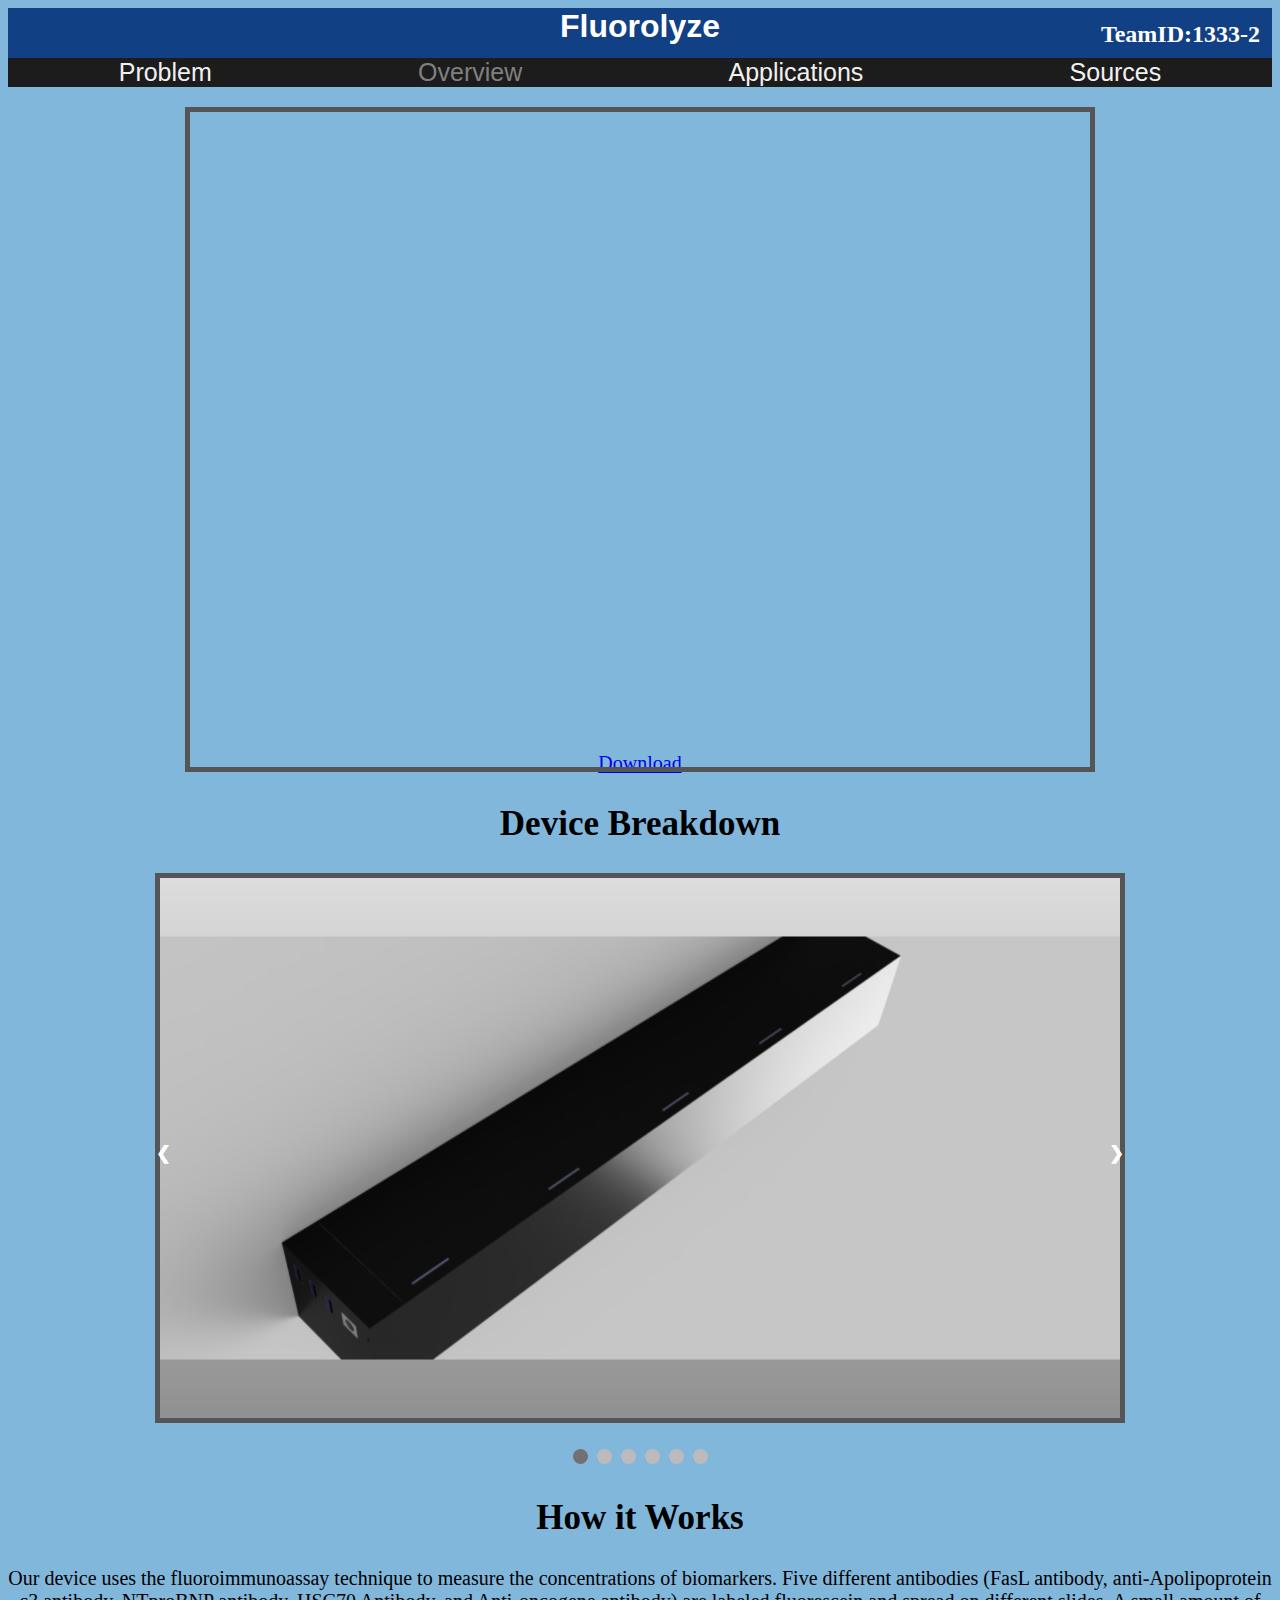
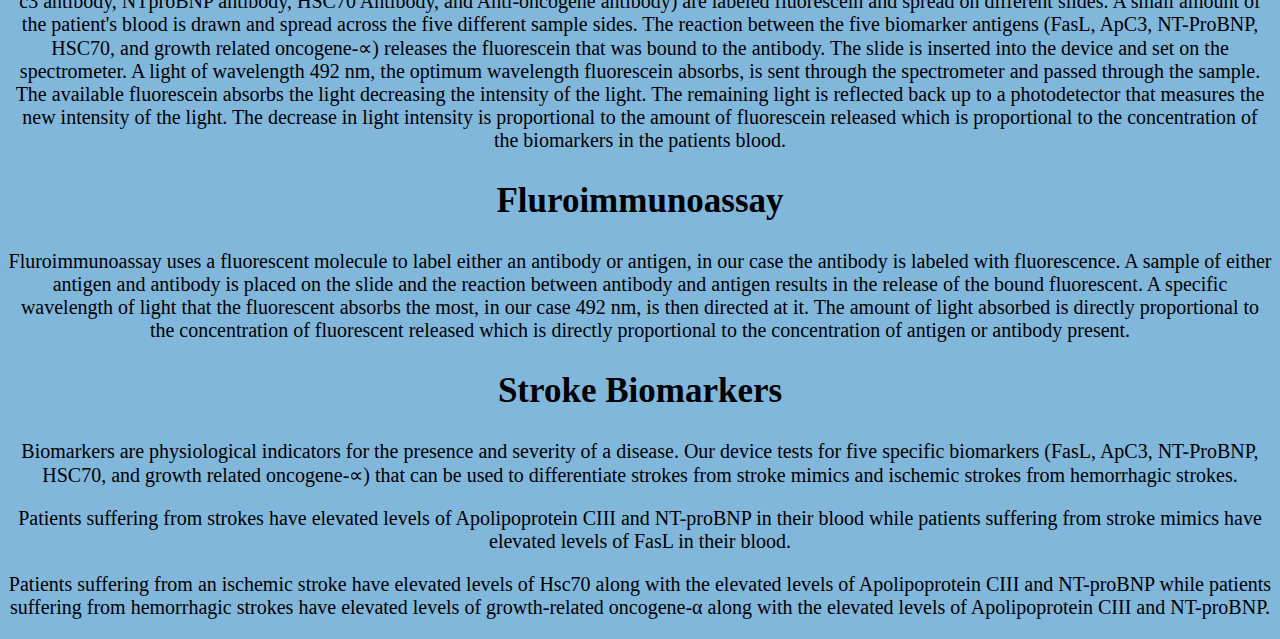
==== index.html @ a140f31c "Update index.html" ====
<html>
<head>
<title>Biotech</title>
<link rel="stylesheet" href="biotech.css">
</head>


<body>
<div id="main"><h1>Fluorolyze</h1></div><h2 id="teamid">TeamID:1333-2</h2>
<div id="nav"><a class ="category" href="problem.html">Problem</a> <a id="current" class ="category" href="index.html">Overview</a> <a class ="category" href="applications.html">Applications</a> <a class="category" href="sources.html">Sources</a></div>
<div class="content">
    <iframe scrolling='no' frameborder='0' allowfullscreen='true' src='https://www.3dcontentcentral.com/external-site-embed.aspx?format=3D&catalogid=171&modelid=1529739&width=250&height=250&edraw=true' name='PreviewFrame3D' id='PreviewFrame3D' width='900' height='655'></iframe><br/><a href='https://www.3dcontentcentral.com/download-model.aspx?catalogid=171&id=1529739'>Download</a>
    <h2 id="subheader">Device Breakdown</h2>
    

    <div class="slideshow-container">

        <!-- Full-width images with number and caption text -->
        <div class="mySlides fade">
          <div class="numbertext"></div>
          <img id="image" src="slide1.png">
          <div class="text"></div>
        </div>
      
        <div class="mySlides fade">
          <div class="numbertext"></div>
          <img id="image" src="slide2.png">
          <div class="text"></div>
        </div>
      
        <div class="mySlides fade">
          <div class="numbertext"></div>
          <img id="image" src="slide3.png">
          <div class="text"></div>
        </div>

        <div class="mySlides fade">
            <div class="numbertext"></div>
            <img id="image" src="slide4.png">
            <div class="text"></div>
          </div>

          <div class="mySlides fade">
            <div class="numbertext"></div>
            <img id="image" src="slide5.png">
            <div class="text"></div>
          </div>

          <div class="mySlides fade">
            <div class="numbertext"></div>
            <img id="image" src="slide6.png">
            <div class="text"></div>
          </div>
      
        <!-- Next and previous buttons -->
        <a class="prev" onclick="plusSlides(-1)">&#10094;</a>
        <a class="next" onclick="plusSlides(1)">&#10095;</a>
      </div>
      <br>
      
      <!-- The dots/circles -->
      <div style="text-align:center">
        <span class="dot" onclick="currentSlide(1)"></span>
        <span class="dot" onclick="currentSlide(2)"></span>
        <span class="dot" onclick="currentSlide(3)"></span>
        <span class="dot" onclick="currentSlide(4)"></span>
        <span class="dot" onclick="currentSlide(5)"></span>
        <span class="dot" onclick="currentSlide(6)"></span>
      </div>

</div>
<h2 id="subheader">How it Works</h2>
<p class="content">Our device uses the fluoroimmunoassay technique to measure the concentrations of biomarkers. Five different antibodies (FasL antibody, anti-Apolipoprotein c3 antibody, NTproBNP antibody, HSC70 Antibody, and Anti-oncogene antibody) are labeled fluorescein and spread on different slides. A small amount of the patient's blood is drawn and spread across the five different sample sides. The reaction between the five biomarker antigens (FasL, ApC3, NT-ProBNP, HSC70, and growth related oncogene-∝) releases the fluorescein that was bound to the antibody. The slide is inserted into the device and set on the spectrometer. A light of wavelength 492 nm, the optimum wavelength fluorescein absorbs, is sent through the spectrometer and passed through the sample. The available fluorescein absorbs the light decreasing the intensity of the light. The remaining light is reflected back up to a photodetector that measures the new intensity of the light. The decrease in light intensity is proportional to the amount of fluorescein released which is proportional to the concentration of the biomarkers in the patients blood.</p>
<h2 id="subheader">Fluroimmunoassay</h2>
<p class="content">Fluroimmunoassay uses a fluorescent molecule to label either an antibody or antigen, in our case the antibody is labeled with fluorescence. A sample of either antigen and antibody is placed on the slide and the reaction between antibody and antigen results in the release of the bound fluorescent. A specific wavelength of light that the fluorescent absorbs the most, in our case 492 nm, is then directed at it. The amount of light absorbed is directly proportional to the concentration of fluorescent released which is directly proportional to the concentration of antigen or antibody present.
</p>
<h2 id="subheader">Stroke Biomarkers</h2>
<p class="content">Biomarkers are physiological indicators for the presence and severity of a disease. Our device tests for five specific biomarkers (FasL, ApC3, NT-ProBNP, HSC70, and growth related oncogene-∝) that can be used to differentiate strokes from stroke mimics and ischemic strokes from hemorrhagic strokes. </p>
<p class="content">Patients suffering from strokes have elevated levels of Apolipoprotein CIII and NT-proBNP in their blood while patients suffering from stroke mimics have elevated levels of FasL in their blood.</p>
<p class="content">Patients suffering from an ischemic stroke have elevated levels of Hsc70 along with the elevated levels of Apolipoprotein CIII and NT-proBNP while patients suffering from hemorrhagic strokes have elevated levels of growth-related oncogene-α along with the elevated levels of Apolipoprotein CIII and NT-proBNP.</p>
<script src="biotech.js"></script>
</body>

</html>
---- biotech.css ----
#main{
    text-align: center;
    background-color: rgb(17, 64, 132);
    color: white;
    position: relative;
    height: 50px;
    font-family: 'Segoe UI', Tahoma, Geneva, Verdana, sans-serif;
}

#nav{
    background-color:  rgb(28, 28, 28);
    font-size: 25px;
    word-spacing: 200px;
    text-align: center;
}

body{
    background-color: #82B7DC;
    
}

.category{
    color: rgb(241, 241, 241);
    font-family: 'Lucida Sans', 'Lucida Sans Regular', 'Lucida Grande', 'Lucida Sans Unicode', Geneva, Verdana, sans-serif;
}

.category:link{
    text-decoration: none;
}

.category:hover{
    color: rgb(128, 128, 128);
}

.category:active{
    color: rgb(128, 128, 128);
}

#current{
    color: rgb(128, 128, 128);
}

.content{
    text-align: center;
    font-size: 20px;
}

#subheader{
    font-size: 35px;
    text-align: center;
}

iframe{
    position: relative;
    top: 20px;
    border: 5px solid #555;
}

#image{
  border: 5px solid #555;
}

#infographic{
  position: relative;
  top: 20px;
}

.hang {
  text-indent: -5em;
  margin-left: 6em;
  font-size: 25px;
  }

#teamid{
  position: absolute;
  color: white;
  height: 50px;
  top: 1px;
  right: 20px;
}


{box-sizing:border-box}

/* Slideshow container */
.slideshow-container {
  max-width: 1000px;
  position: relative;
  margin: auto;
}

/* Hide the images by default */
.mySlides {
  display: none;
}

/* Next & previous buttons */
.prev, .next {
  cursor: pointer;
  position: absolute;
  top: 50%;
  width: auto;
  margin-top: -22px;
  padding: 16px;
  color: white;
  font-weight: bold;
  font-size: 18px;
  transition: 0.6s ease;
  border-radius: 0 3px 3px 0;
  user-select: none;
}

/* Position the "next button" to the right */
.next {
  right: 0;
  border-radius: 3px 0 0 3px;
}

.prev{
left: 0;
border-radius: 3px 0 0 3px;
}

/* On hover, add a black background color with a little bit see-through */
.prev:hover, .next:hover {
  background-color: rgba(0,0,0,0.8);
}

/* Caption text */
.text {
  color: #f2f2f2;
  font-size: 15px;
  padding: 8px 12px;
  position: absolute;
  bottom: 8px;
  width: 100%;
  text-align: center;
}

/* Number text (1/3 etc) */
.numbertext {
  color: #f2f2f2;
  font-size: 12px;
  padding: 8px 12px;
  position: absolute;
  top: 0;
}

/* The dots/bullets/indicators */
.dot {
  cursor: pointer;
  height: 15px;
  width: 15px;
  margin: 0 2px;
  background-color: #bbb;
  border-radius: 50%;
  display: inline-block;
  transition: background-color 0.6s ease;
}

.active, .dot:hover {
  background-color: #717171;
}

/* Fading animation */
.fade {
  -webkit-animation-name: fade;
  -webkit-animation-duration: 1.5s;
  animation-name: fade;
  animation-duration: 1.5s;
}

@-webkit-keyframes fade {
  from {opacity: .4}
  to {opacity: 1}
}

@keyframes fade {
  from {opacity: .4}
  to {opacity: 1}
}
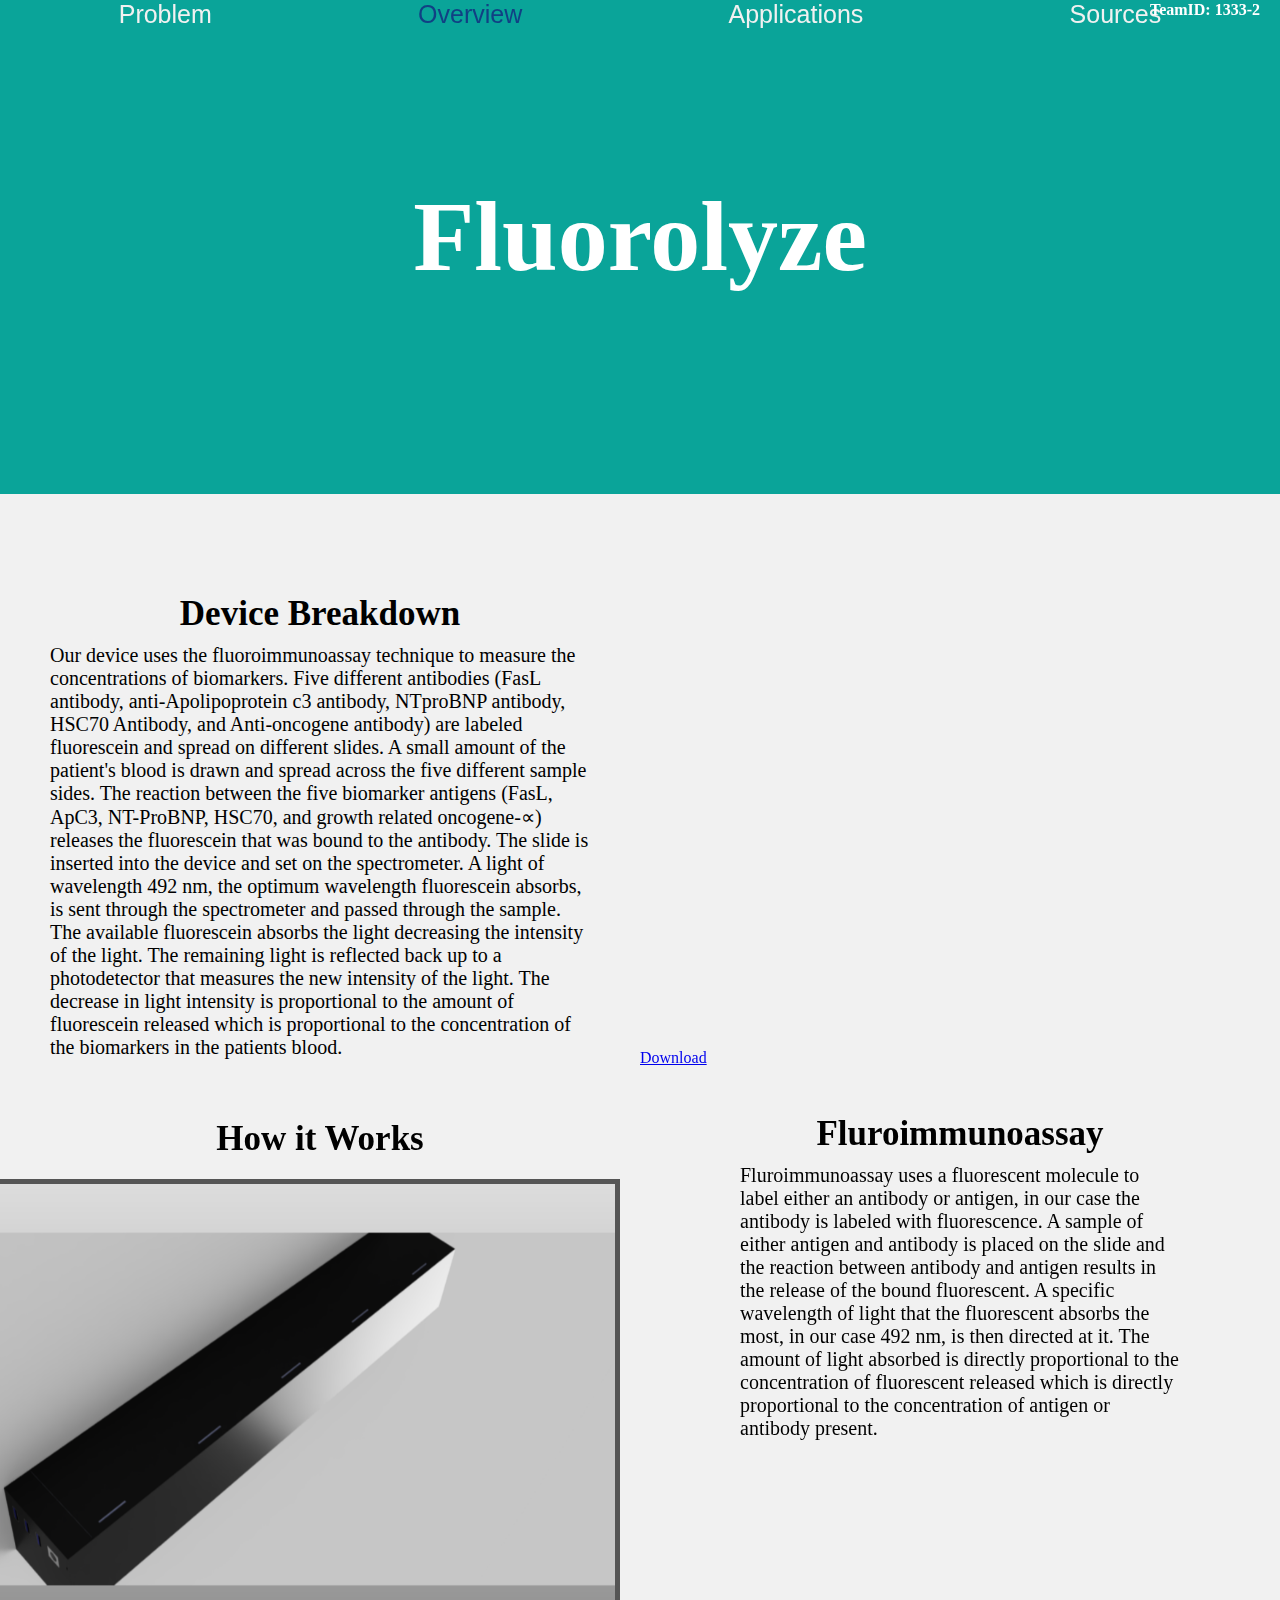
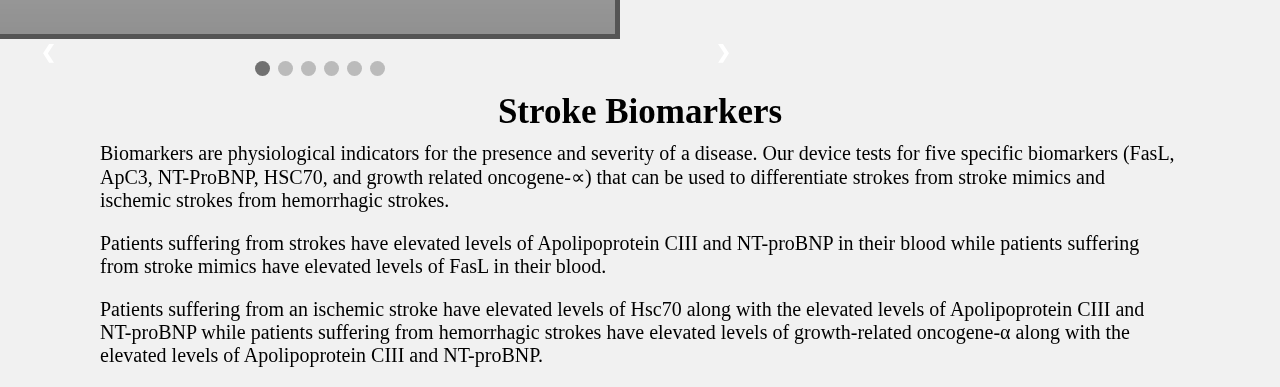
==== commit 022e53fb: "CSS Edits" ====
--- a/index.html
+++ b/index.html
@@ -6,79 +6,89 @@
 
 
 <body>
-<div id="main"><h1>Fluorolyze</h1></div><h2 id="teamid">TeamID:1333-2</h2>
+<!--<div id="main"><h1>Fluorolyze</h1></div><h2 id="teamid">TeamID: 1333-2</h2>--->
 <div id="nav"><a class ="category" href="problem.html">Problem</a> <a id="current" class ="category" href="index.html">Overview</a> <a class ="category" href="applications.html">Applications</a> <a class="category" href="sources.html">Sources</a></div>
-<div class="content">
-    <iframe scrolling='no' frameborder='0' allowfullscreen='true' src='https://www.3dcontentcentral.com/external-site-embed.aspx?format=3D&catalogid=171&modelid=1529739&width=250&height=250&edraw=true' name='PreviewFrame3D' id='PreviewFrame3D' width='900' height='655'></iframe><br/><a href='https://www.3dcontentcentral.com/download-model.aspx?catalogid=171&id=1529739'>Download</a>
-    <h2 id="subheader">Device Breakdown</h2>
-    
+<div id="main"><h1>Fluorolyze</h1></div><h2 id="teamid">TeamID: 1333-2</h2>
+<div id="pad"></div>
 
-    <div class="slideshow-container">
+<div class="row">
+  <div class="column"><h2 id="subheader2">Device Breakdown</h2>
+    <p class="content">Our device uses the fluoroimmunoassay technique to measure the concentrations of biomarkers. Five different antibodies (FasL antibody, anti-Apolipoprotein c3 antibody, NTproBNP antibody, HSC70 Antibody, and Anti-oncogene antibody) are labeled fluorescein and spread on different slides. A small amount of the patient's blood is drawn and spread across the five different sample sides. The reaction between the five biomarker antigens (FasL, ApC3, NT-ProBNP, HSC70, and growth related oncogene-∝) releases the fluorescein that was bound to the antibody. The slide is inserted into the device and set on the spectrometer. A light of wavelength 492 nm, the optimum wavelength fluorescein absorbs, is sent through the spectrometer and passed through the sample. The available fluorescein absorbs the light decreasing the intensity of the light. The remaining light is reflected back up to a photodetector that measures the new intensity of the light. The decrease in light intensity is proportional to the amount of fluorescein released which is proportional to the concentration of the biomarkers in the patients blood.
+    </p></div>
+  <div class="column"><iframe scrolling='no' frameborder='0' allowfullscreen='true' src='https://www.3dcontentcentral.com/external-site-embed.aspx?format=3D&catalogid=171&modelid=1529739&width=250&height=250&edraw=true' name='PreviewFrame3D' id='PreviewFrame3D' width='700' height='455'></iframe><br/><a href='https://www.3dcontentcentral.com/download-model.aspx?catalogid=171&id=1529739'>Download</a></div>
+</div>
 
-        <!-- Full-width images with number and caption text -->
-        <div class="mySlides fade">
-          <div class="numbertext"></div>
-          <img id="image" src="slide1.png">
-          <div class="text"></div>
-        </div>
-      
-        <div class="mySlides fade">
-          <div class="numbertext"></div>
-          <img id="image" src="slide2.png">
-          <div class="text"></div>
-        </div>
-      
-        <div class="mySlides fade">
-          <div class="numbertext"></div>
-          <img id="image" src="slide3.png">
-          <div class="text"></div>
-        </div>
-
-        <div class="mySlides fade">
+<div class="row">
+  <div class="column">  <h2 id="subheader3">How it Works</h2>
+        <div class="slideshow-container">
+          <!-- Full-width images with number and caption text -->
+         <div class="mySlides fade">
             <div class="numbertext"></div>
-            <img id="image" src="slide4.png">
+            <img id="image" src="slide1.png" width="700" height="450">
             <div class="text"></div>
           </div>
 
           <div class="mySlides fade">
             <div class="numbertext"></div>
-            <img id="image" src="slide5.png">
+            <img id="image" src="slide2.png" width="700" height="450">
             <div class="text"></div>
           </div>
 
           <div class="mySlides fade">
             <div class="numbertext"></div>
-            <img id="image" src="slide6.png">
+            <img id="image" src="slide3.png" width="700" height="450">
             <div class="text"></div>
           </div>
-      
-        <!-- Next and previous buttons -->
-        <a class="prev" onclick="plusSlides(-1)">&#10094;</a>
-        <a class="next" onclick="plusSlides(1)">&#10095;</a>
-      </div>
-      <br>
-      
-      <!-- The dots/circles -->
-      <div style="text-align:center">
-        <span class="dot" onclick="currentSlide(1)"></span>
-        <span class="dot" onclick="currentSlide(2)"></span>
-        <span class="dot" onclick="currentSlide(3)"></span>
-        <span class="dot" onclick="currentSlide(4)"></span>
-        <span class="dot" onclick="currentSlide(5)"></span>
-        <span class="dot" onclick="currentSlide(6)"></span>
-      </div>
 
+          <div class="mySlides fade">
+              <div class="numbertext"></div>
+              <img id="image" src="slide4.png" width="700" height="450">
+              <div class="text"></div>
+            </div>
+
+            <div class="mySlides fade">
+              <div class="numbertext"></div>
+              <img id="image" src="slide5.png" width="700" height="450">
+              <div class="text"></div>
+            </div>
+
+            <div class="mySlides fade">
+              <div class="numbertext"></div>
+              <img id="image" src="slide6.png" width="700" height="450">
+              <div class="text"></div>
+            </div></p>
+
+            <!-- Next and previous buttons -->
+            <a class="prev" onclick="plusSlides(-1)">&#10094;</a>
+            <a class="next" onclick="plusSlides(1)">&#10095;</a>
+
+        </div>
+        <br>
+
+        <!-- The dots/circles -->
+        <div style="text-align:center">
+          <span class="dot" onclick="currentSlide(1)"></span>
+          <span class="dot" onclick="currentSlide(2)"></span>
+          <span class="dot" onclick="currentSlide(3)"></span>
+          <span class="dot" onclick="currentSlide(4)"></span>
+          <span class="dot" onclick="currentSlide(5)"></span>
+          <span class="dot" onclick="currentSlide(6)"></span>
+        </div></div>
+        <div class="column">  <div class="content">
+          <h2 id="subheader">Fluroimmunoassay</h2>
+          <p class="content">Fluroimmunoassay uses a fluorescent molecule to label either an antibody or antigen, in our case the antibody is labeled with fluorescence. A sample of either antigen and antibody is placed on the slide and the reaction between antibody and antigen results in the release of the bound fluorescent. A specific wavelength of light that the fluorescent absorbs the most, in our case 492 nm, is then directed at it. The amount of light absorbed is directly proportional to the concentration of fluorescent released which is directly proportional to the concentration of antigen or antibody present.
+          </p>
+        </div> </div>
 </div>
-<h2 id="subheader">How it Works</h2>
-<p class="content">Our device uses the fluoroimmunoassay technique to measure the concentrations of biomarkers. Five different antibodies (FasL antibody, anti-Apolipoprotein c3 antibody, NTproBNP antibody, HSC70 Antibody, and Anti-oncogene antibody) are labeled fluorescein and spread on different slides. A small amount of the patient's blood is drawn and spread across the five different sample sides. The reaction between the five biomarker antigens (FasL, ApC3, NT-ProBNP, HSC70, and growth related oncogene-∝) releases the fluorescein that was bound to the antibody. The slide is inserted into the device and set on the spectrometer. A light of wavelength 492 nm, the optimum wavelength fluorescein absorbs, is sent through the spectrometer and passed through the sample. The available fluorescein absorbs the light decreasing the intensity of the light. The remaining light is reflected back up to a photodetector that measures the new intensity of the light. The decrease in light intensity is proportional to the amount of fluorescein released which is proportional to the concentration of the biomarkers in the patients blood.</p>
-<h2 id="subheader">Fluroimmunoassay</h2>
-<p class="content">Fluroimmunoassay uses a fluorescent molecule to label either an antibody or antigen, in our case the antibody is labeled with fluorescence. A sample of either antigen and antibody is placed on the slide and the reaction between antibody and antigen results in the release of the bound fluorescent. A specific wavelength of light that the fluorescent absorbs the most, in our case 492 nm, is then directed at it. The amount of light absorbed is directly proportional to the concentration of fluorescent released which is directly proportional to the concentration of antigen or antibody present.
-</p>
-<h2 id="subheader">Stroke Biomarkers</h2>
-<p class="content">Biomarkers are physiological indicators for the presence and severity of a disease. Our device tests for five specific biomarkers (FasL, ApC3, NT-ProBNP, HSC70, and growth related oncogene-∝) that can be used to differentiate strokes from stroke mimics and ischemic strokes from hemorrhagic strokes. </p>
-<p class="content">Patients suffering from strokes have elevated levels of Apolipoprotein CIII and NT-proBNP in their blood while patients suffering from stroke mimics have elevated levels of FasL in their blood.</p>
-<p class="content">Patients suffering from an ischemic stroke have elevated levels of Hsc70 along with the elevated levels of Apolipoprotein CIII and NT-proBNP while patients suffering from hemorrhagic strokes have elevated levels of growth-related oncogene-α along with the elevated levels of Apolipoprotein CIII and NT-proBNP.</p>
+
+
+<div class="content">
+    <h2 id="subheader2">Stroke Biomarkers</h2>
+    <p class="content">Biomarkers are physiological indicators for the presence and severity of a disease. Our device tests for five specific biomarkers (FasL, ApC3, NT-ProBNP, HSC70, and growth related oncogene-∝) that can be used to differentiate strokes from stroke mimics and ischemic strokes from hemorrhagic strokes. </p>
+    <p class="content">Patients suffering from strokes have elevated levels of Apolipoprotein CIII and NT-proBNP in their blood while patients suffering from stroke mimics have elevated levels of FasL in their blood.</p>
+    <p class="content">Patients suffering from an ischemic stroke have elevated levels of Hsc70 along with the elevated levels of Apolipoprotein CIII and NT-proBNP while patients suffering from hemorrhagic strokes have elevated levels of growth-related oncogene-α along with the elevated levels of Apolipoprotein CIII and NT-proBNP.</p>
+   </div>
 <script src="biotech.js"></script>
 </body>
 
-</html>+</html>
--- a/biotech.css
+++ b/biotech.css
@@ -1,22 +1,67 @@
+html, body, div, span, applet, object, iframe, h1, h2, h3, h4, h5, h6, p, blockquote, pre, a, abbr, acronym, address, big, cite, code, del, dfn, em, font, img, ins, kbd, q, s, samp, small, strike, strong, sub, sup, tt, var, b, u, i, center, dl, dt, dd, ol, ul, li, fieldset, form, label, legend, caption {
+    margin: 0;
+    padding: 0;
+    border: 0;
+    outline: 0;
+    font-size: 100%;
+    vertical-align: baseline;
+    background: transparent;
+}
 #main{
-    text-align: center;
-    background-color: rgb(17, 64, 132);
+    padding: 150px;
+    padding-bottom: 200px;
+    text-align: center;
+    background: #0aa499;
+    margin-top: 20;
     color: white;
-    position: relative;
-    height: 50px;
-    font-family: 'Segoe UI', Tahoma, Geneva, Verdana, sans-serif;
+    font-size: 100px;
 }
 
 #nav{
-    background-color:  rgb(28, 28, 28);
+    background-color: #0aa499;
+    border: 0 !important;
+    margin-bottom: -20 !important;
     font-size: 25px;
     word-spacing: 200px;
     text-align: center;
 }
 
+#pad{
+  padding: 50px;
+}
+
+#pad2{
+  padding: 25px;
+}
+
 body{
-    background-color: #82B7DC;
-    
+    background-color: #F1F1F1;
+}
+
+.column {
+  float: left;
+  width: 50%;
+}
+
+/* Clear floats after the columns */
+.row:after {
+  content: "";
+  display: table;
+  clear: both;
+}
+
+.interactive{
+    text-align: right;
+    padding: 20px;
+    margin-right: 1%;
+}
+
+.PreviewFrame3D{
+        position: absolute;
+        top: 50%;
+        left: 50%;
+        margin-right: -50%;
+        transform: translate(-50%, -50%)
 }
 
 .category{
@@ -29,39 +74,60 @@
 }
 
 .category:hover{
-    color: rgb(128, 128, 128);
+    color: #114084;
 }
 
 .category:active{
-    color: rgb(128, 128, 128);
+    color: #114084;
 }
 
 #current{
-    color: rgb(128, 128, 128);
+    color: #114084;
 }
 
 .content{
-    text-align: center;
+    text-align: left;
     font-size: 20px;
+    padding: 10px;
+    padding-left: 50px;
+    padding-right: 50px;
+}
+
+.content2{
+    text-align: center;
+    padding: 20px;
 }
 
 #subheader{
     font-size: 35px;
-    text-align: center;
-}
-
-iframe{
-    position: relative;
-    top: 20px;
-    border: 5px solid #555;
+    padding-top: 35px;
+    text-align: center;
+}
+
+#subheader2{
+    font-size: 35px;
+    text-align: center;
+}
+
+#subheader3{
+    font-size: 35px;
+    padding-top: 50px;
+    text-align: center;
+}
+
+#subheader4{
+    font-size: 35px;
+    padding-bottom: 50px;
+    text-align: center;
 }
 
 #image{
   border: 5px solid #555;
+  margin-left: 100px;
 }
 
 #infographic{
-  position: relative;
+  text-align: center;
   top: 20px;
 }
 
@@ -69,6 +135,7 @@
   text-indent: -5em;
   margin-left: 6em;
   font-size: 25px;
+  padding-bottom: 25px;
   }
 
 #teamid{
@@ -84,9 +151,10 @@
 
 /* Slideshow container */
 .slideshow-container {
-  max-width: 1000px;
-  position: relative;
-  margin: auto;
+  text-align: right;
+  float: right;
+  padding: 20px;
+  margin-left: 1%;
 }
 
 /* Hide the images by default */
@@ -98,7 +166,7 @@
 .prev, .next {
   cursor: pointer;
   position: absolute;
-  top: 50%;
+  top: 183%;
   width: auto;
   margin-top: -22px;
   padding: 16px;
@@ -112,13 +180,13 @@
 
 /* Position the "next button" to the right */
 .next {
-  right: 0;
+  left: 700px;
   border-radius: 3px 0 0 3px;
 }
 
 .prev{
-left: 0;
-border-radius: 3px 0 0 3px;
+  left: 25px;
+  border-radius: 3px 0 0 3px;
 }
 
 /* On hover, add a black background color with a little bit see-through */
@@ -151,7 +219,7 @@
   cursor: pointer;
   height: 15px;
   width: 15px;
-  margin: 0 2px;
+  margin: 2px;
   background-color: #bbb;
   border-radius: 50%;
   display: inline-block;
@@ -178,4 +246,4 @@
 @keyframes fade {
   from {opacity: .4}
   to {opacity: 1}
-}+}
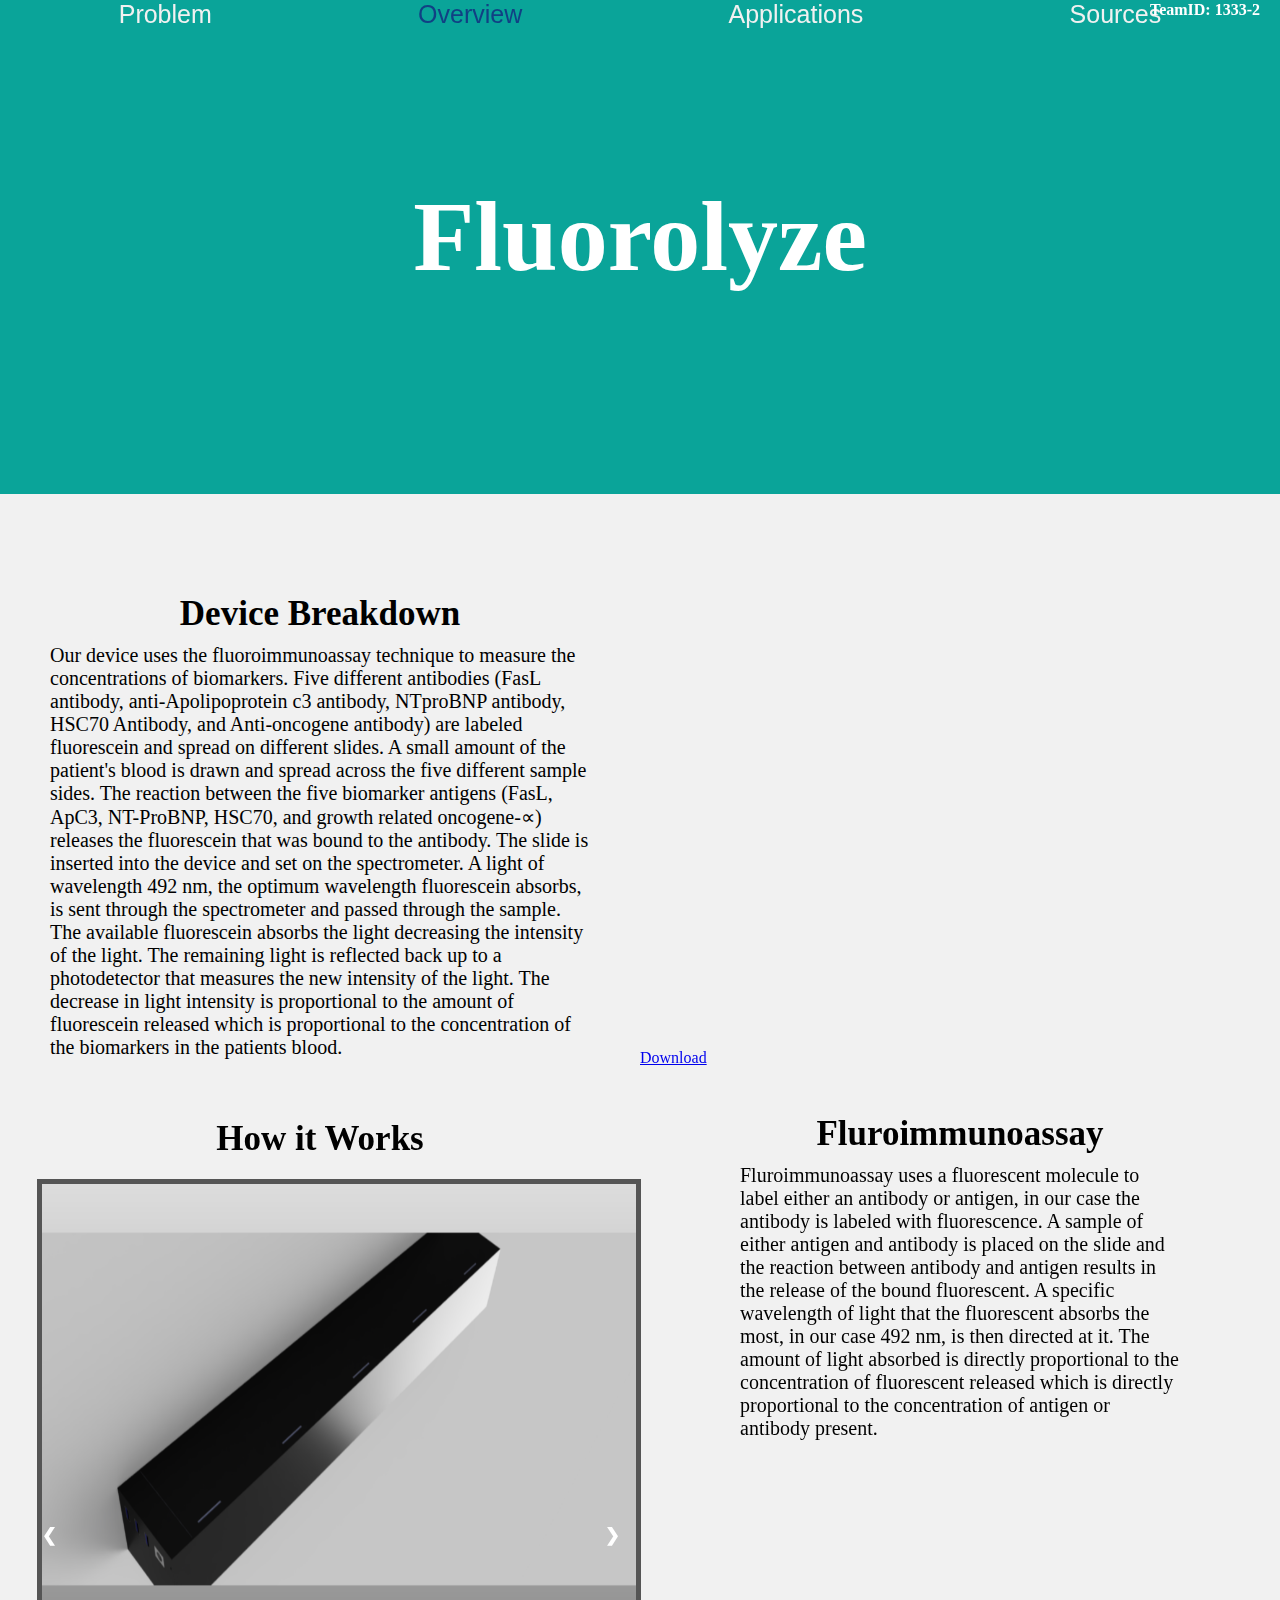
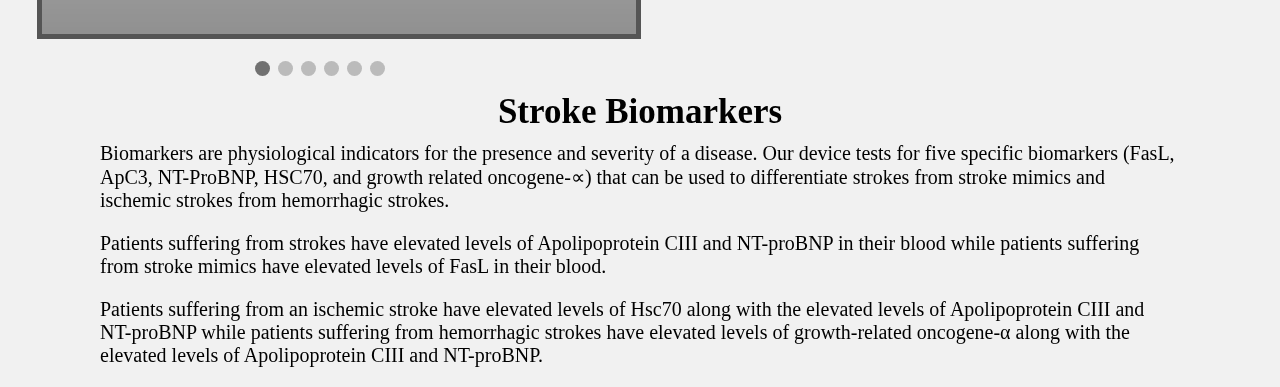
==== commit 613781ea: "Update index.html" ====
--- a/index.html
+++ b/index.html
@@ -2,6 +2,11 @@
 <head>
 <title>Biotech</title>
 <link rel="stylesheet" href="biotech.css">
+
+<meta name="apple-mobile-web-app-capable" content="yes">
+<meta content="text/html; charset=utf-8" http-equiv="content-type">
+<meta name="viewport" content="width=device-width, intial-scale=1">
+
 </head>
 
 
@@ -24,37 +29,37 @@
           <!-- Full-width images with number and caption text -->
          <div class="mySlides fade">
             <div class="numbertext"></div>
-            <img id="image" src="slide1.png" width="700" height="450">
+            <img class="slide" id="image" src="slide1.png">
             <div class="text"></div>
           </div>
 
           <div class="mySlides fade">
             <div class="numbertext"></div>
-            <img id="image" src="slide2.png" width="700" height="450">
+            <img class="slide" id="image" src="slide2.png">
             <div class="text"></div>
           </div>
 
           <div class="mySlides fade">
             <div class="numbertext"></div>
-            <img id="image" src="slide3.png" width="700" height="450">
+            <img class="slide" id="image" src="slide3.png">
             <div class="text"></div>
           </div>
 
           <div class="mySlides fade">
               <div class="numbertext"></div>
-              <img id="image" src="slide4.png" width="700" height="450">
+              <img class="slide" id="image" src="slide4.png">
               <div class="text"></div>
             </div>
 
             <div class="mySlides fade">
               <div class="numbertext"></div>
-              <img id="image" src="slide5.png" width="700" height="450">
+              <img class="slide" id="image" src="slide5.png">
               <div class="text"></div>
             </div>
 
             <div class="mySlides fade">
               <div class="numbertext"></div>
-              <img id="image" src="slide6.png" width="700" height="450">
+              <img class="slide" id="image" src="slide6.png">
               <div class="text"></div>
             </div></p>
 
--- a/biotech.css
+++ b/biotech.css
@@ -166,7 +166,7 @@
 .prev, .next {
   cursor: pointer;
   position: absolute;
-  top: 183%;
+  top: 170%;
   width: auto;
   margin-top: -22px;
   padding: 16px;
@@ -180,12 +180,12 @@
 
 /* Position the "next button" to the right */
 .next {
-  left: 700px;
+  left: 46%;
   border-radius: 3px 0 0 3px;
 }
 
 .prev{
-  left: 25px;
+  left: 2%;
   border-radius: 3px 0 0 3px;
 }
 
@@ -247,3 +247,10 @@
   from {opacity: .4}
   to {opacity: 1}
 }
+
+.slide{
+  position: relative;
+  width:100%;
+  height:50%;
+  right:15%;
+}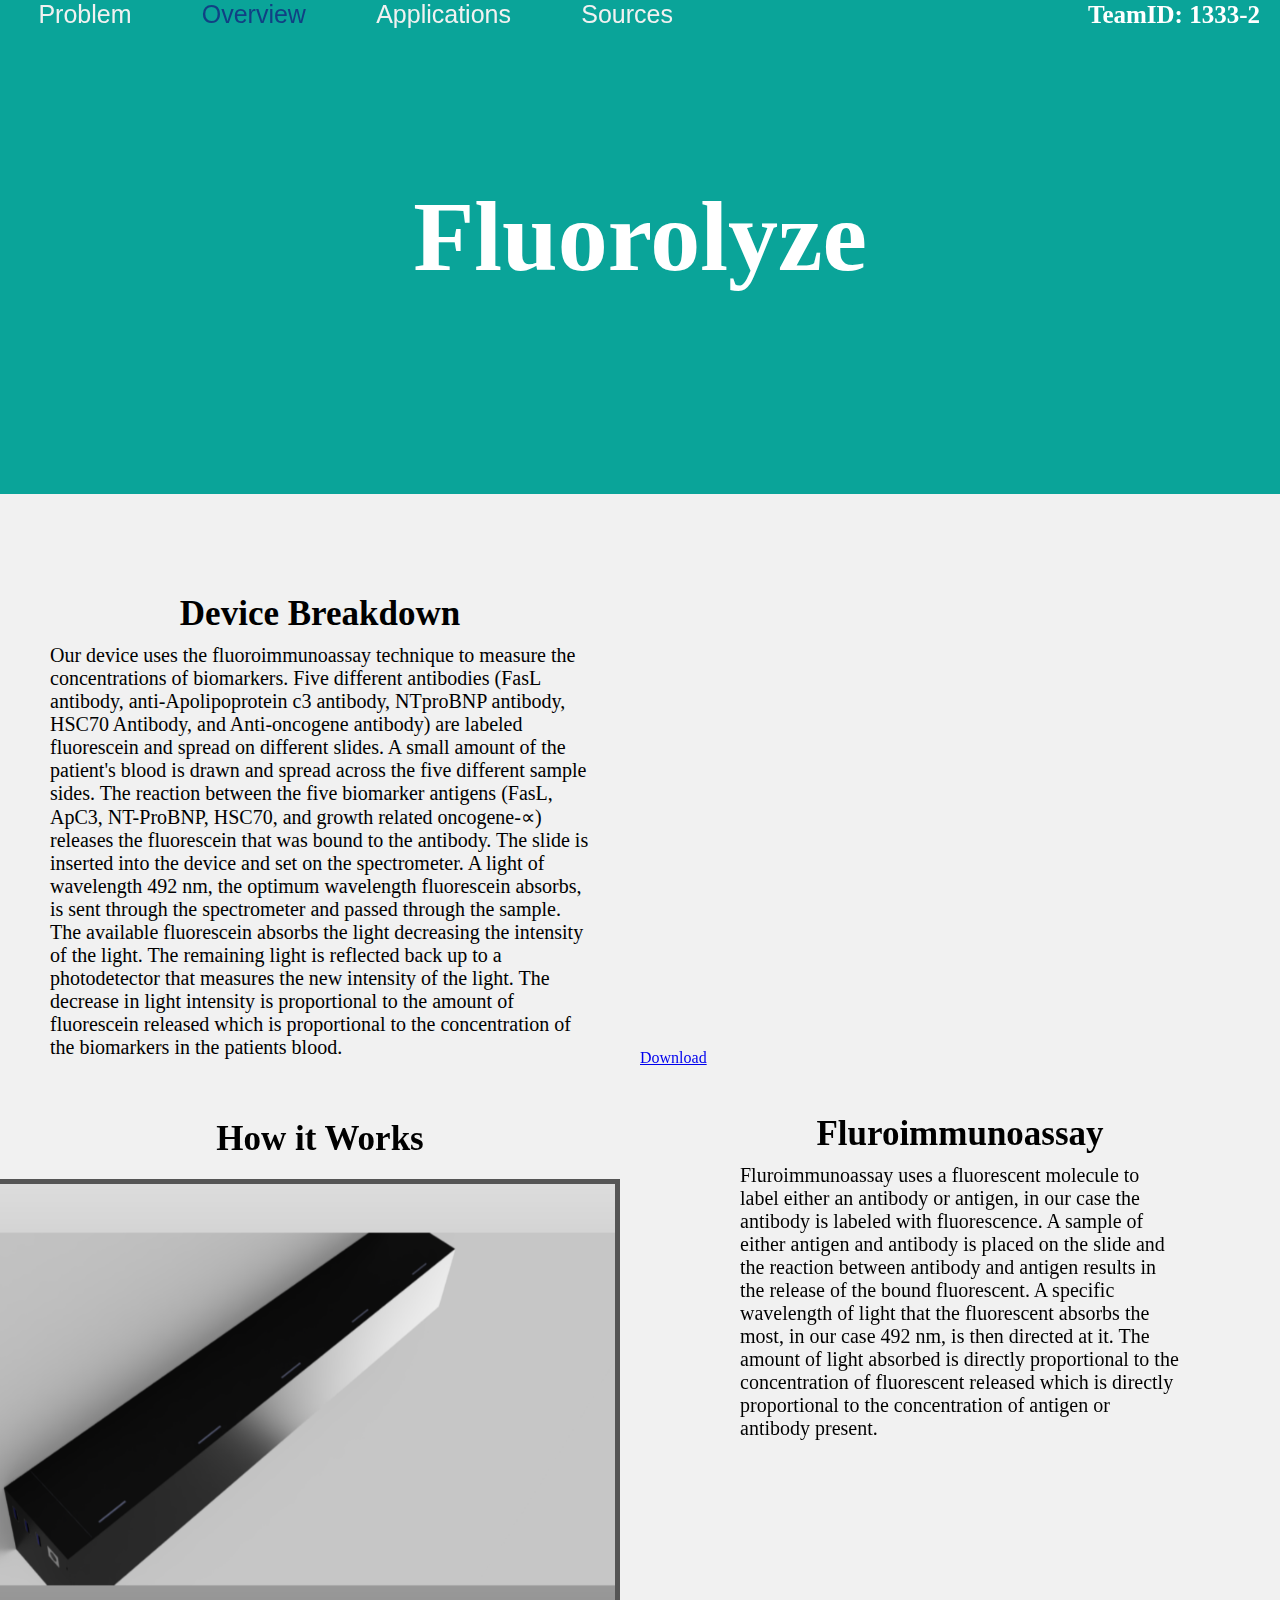
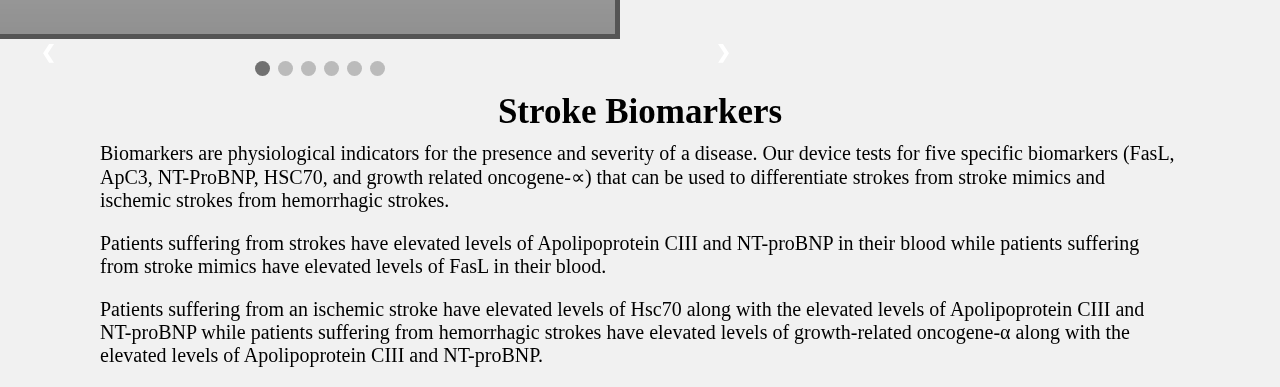
==== commit 1708df28: "Edits to Nav Bar" ====
--- a/index.html
+++ b/index.html
@@ -2,18 +2,21 @@
 <head>
 <title>Biotech</title>
 <link rel="stylesheet" href="biotech.css">
-
-<meta name="apple-mobile-web-app-capable" content="yes">
-<meta content="text/html; charset=utf-8" http-equiv="content-type">
-<meta name="viewport" content="width=device-width, intial-scale=1">
-
 </head>
 
 
 <body>
 <!--<div id="main"><h1>Fluorolyze</h1></div><h2 id="teamid">TeamID: 1333-2</h2>--->
+<div class="row">
+<div class="columnnav">
 <div id="nav"><a class ="category" href="problem.html">Problem</a> <a id="current" class ="category" href="index.html">Overview</a> <a class ="category" href="applications.html">Applications</a> <a class="category" href="sources.html">Sources</a></div>
-<div id="main"><h1>Fluorolyze</h1></div><h2 id="teamid">TeamID: 1333-2</h2>
+</div>
+<div class="columnID">
+<h2 id="teamid">TeamID: 1333-2</h2>
+</div>
+</div>
+
+<div id="main"><h1>Fluorolyze</h1></div>
 <div id="pad"></div>
 
 <div class="row">
@@ -29,37 +32,37 @@
           <!-- Full-width images with number and caption text -->
          <div class="mySlides fade">
             <div class="numbertext"></div>
-            <img class="slide" id="image" src="slide1.png">
+            <img id="image" src="slide1.png" width="700" height="450">
             <div class="text"></div>
           </div>
 
           <div class="mySlides fade">
             <div class="numbertext"></div>
-            <img class="slide" id="image" src="slide2.png">
+            <img id="image" src="slide2.png" width="700" height="450">
             <div class="text"></div>
           </div>
 
           <div class="mySlides fade">
             <div class="numbertext"></div>
-            <img class="slide" id="image" src="slide3.png">
+            <img id="image" src="slide3.png" width="700" height="450">
             <div class="text"></div>
           </div>
 
           <div class="mySlides fade">
               <div class="numbertext"></div>
-              <img class="slide" id="image" src="slide4.png">
+              <img id="image" src="slide4.png" width="700" height="450">
               <div class="text"></div>
             </div>
 
             <div class="mySlides fade">
               <div class="numbertext"></div>
-              <img class="slide" id="image" src="slide5.png">
+              <img id="image" src="slide5.png" width="700" height="450">
               <div class="text"></div>
             </div>
 
             <div class="mySlides fade">
               <div class="numbertext"></div>
-              <img class="slide" id="image" src="slide6.png">
+              <img id="image" src="slide6.png" width="700" height="450">
               <div class="text"></div>
             </div></p>
 
--- a/biotech.css
+++ b/biotech.css
@@ -17,14 +17,14 @@
     font-size: 100px;
 }
 
-#nav{
+/*#nav{
     background-color: #0aa499;
     border: 0 !important;
     margin-bottom: -20 !important;
     font-size: 25px;
     word-spacing: 200px;
     text-align: center;
-}
+}*/
 
 #pad{
   padding: 50px;
@@ -36,6 +36,24 @@
 
 body{
     background-color: #F1F1F1;
+}
+
+.columnnav {
+  width: 100%;
+  padding-left: 3%;
+  background-color: #0aa499;
+  border: 0 !important;
+  margin-bottom: -20 !important;
+  font-size: 25px;
+  text-align: left;
+}
+
+.columnID {
+  background-color: #0aa499;
+  border: 0 !important;
+  margin-bottom: -20 !important;
+  font-size: 25px;
+  text-align: right;
 }
 
 .column {
@@ -67,6 +85,7 @@
 .category{
     color: rgb(241, 241, 241);
     font-family: 'Lucida Sans', 'Lucida Sans Regular', 'Lucida Grande', 'Lucida Sans Unicode', Geneva, Verdana, sans-serif;
+    padding-right: 5%
 }
 
 .category:link{
@@ -166,7 +185,7 @@
 .prev, .next {
   cursor: pointer;
   position: absolute;
-  top: 170%;
+  top: 183%;
   width: auto;
   margin-top: -22px;
   padding: 16px;
@@ -180,12 +199,12 @@
 
 /* Position the "next button" to the right */
 .next {
-  left: 46%;
+  left: 700px;
   border-radius: 3px 0 0 3px;
 }
 
 .prev{
-  left: 2%;
+  left: 25px;
   border-radius: 3px 0 0 3px;
 }
 
@@ -247,10 +266,3 @@
   from {opacity: .4}
   to {opacity: 1}
 }
-
-.slide{
-  position: relative;
-  width:100%;
-  height:50%;
-  right:15%;
-}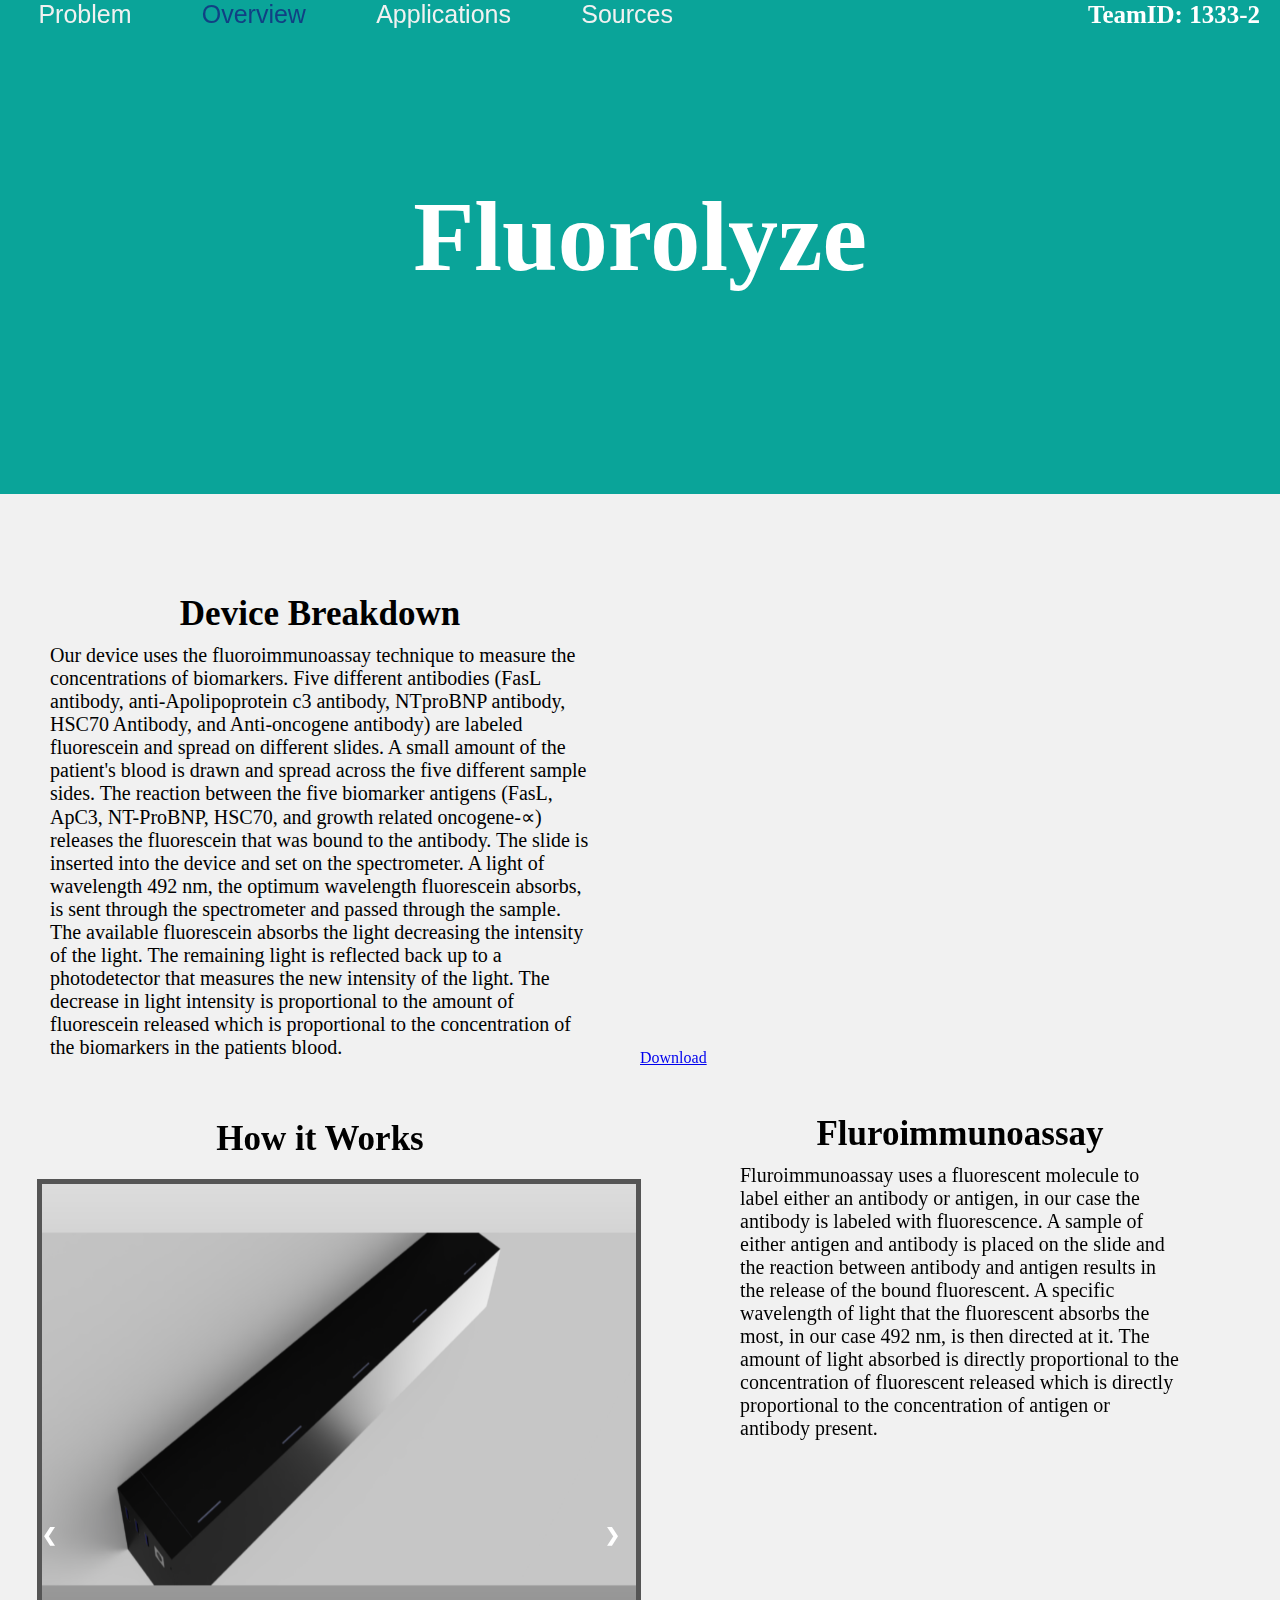
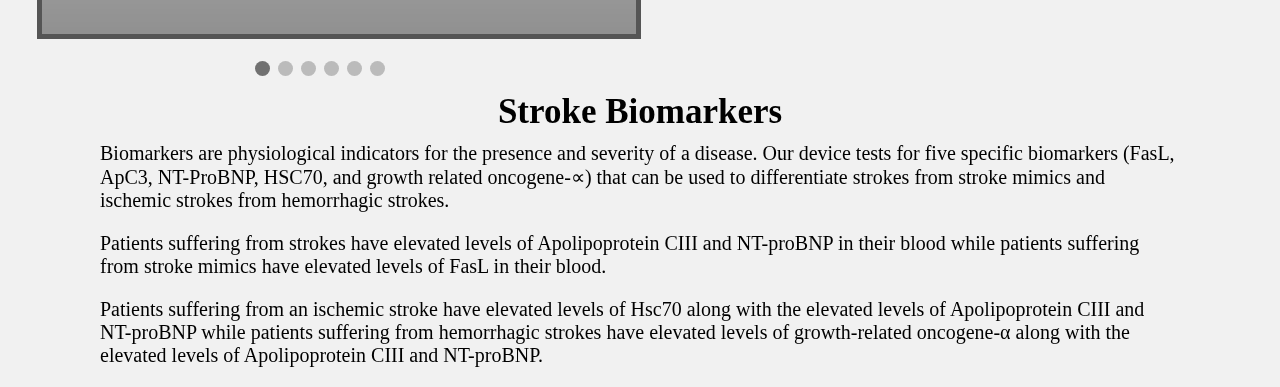
==== commit 9fa265e6: "Merge branch 'main' of https://github.com/fluorolyze/fluorolyze.github.io into main" ====
--- a/index.html
+++ b/index.html
@@ -2,6 +2,11 @@
 <head>
 <title>Biotech</title>
 <link rel="stylesheet" href="biotech.css">
+
+<meta name="apple-mobile-web-app-capable" content="yes">
+<meta content="text/html; charset=utf-8" http-equiv="content-type">
+<meta name="viewport" content="width=device-width, intial-scale=1">
+
 </head>
 
 
@@ -32,37 +37,37 @@
           <!-- Full-width images with number and caption text -->
          <div class="mySlides fade">
             <div class="numbertext"></div>
-            <img id="image" src="slide1.png" width="700" height="450">
+            <img class="slide" id="image" src="slide1.png">
             <div class="text"></div>
           </div>
 
           <div class="mySlides fade">
             <div class="numbertext"></div>
-            <img id="image" src="slide2.png" width="700" height="450">
+            <img class="slide" id="image" src="slide2.png">
             <div class="text"></div>
           </div>
 
           <div class="mySlides fade">
             <div class="numbertext"></div>
-            <img id="image" src="slide3.png" width="700" height="450">
+            <img class="slide" id="image" src="slide3.png">
             <div class="text"></div>
           </div>
 
           <div class="mySlides fade">
               <div class="numbertext"></div>
-              <img id="image" src="slide4.png" width="700" height="450">
+              <img class="slide" id="image" src="slide4.png">
               <div class="text"></div>
             </div>
 
             <div class="mySlides fade">
               <div class="numbertext"></div>
-              <img id="image" src="slide5.png" width="700" height="450">
+              <img class="slide" id="image" src="slide5.png">
               <div class="text"></div>
             </div>
 
             <div class="mySlides fade">
               <div class="numbertext"></div>
-              <img id="image" src="slide6.png" width="700" height="450">
+              <img class="slide" id="image" src="slide6.png">
               <div class="text"></div>
             </div></p>
 
--- a/biotech.css
+++ b/biotech.css
@@ -185,7 +185,7 @@
 .prev, .next {
   cursor: pointer;
   position: absolute;
-  top: 183%;
+  top: 170%;
   width: auto;
   margin-top: -22px;
   padding: 16px;
@@ -199,12 +199,12 @@
 
 /* Position the "next button" to the right */
 .next {
-  left: 700px;
+  left: 46%;
   border-radius: 3px 0 0 3px;
 }
 
 .prev{
-  left: 25px;
+  left: 2%;
   border-radius: 3px 0 0 3px;
 }
 
@@ -266,3 +266,10 @@
   from {opacity: .4}
   to {opacity: 1}
 }
+
+.slide{
+  position: relative;
+  width:100%;
+  height:50%;
+  right:15%;
+}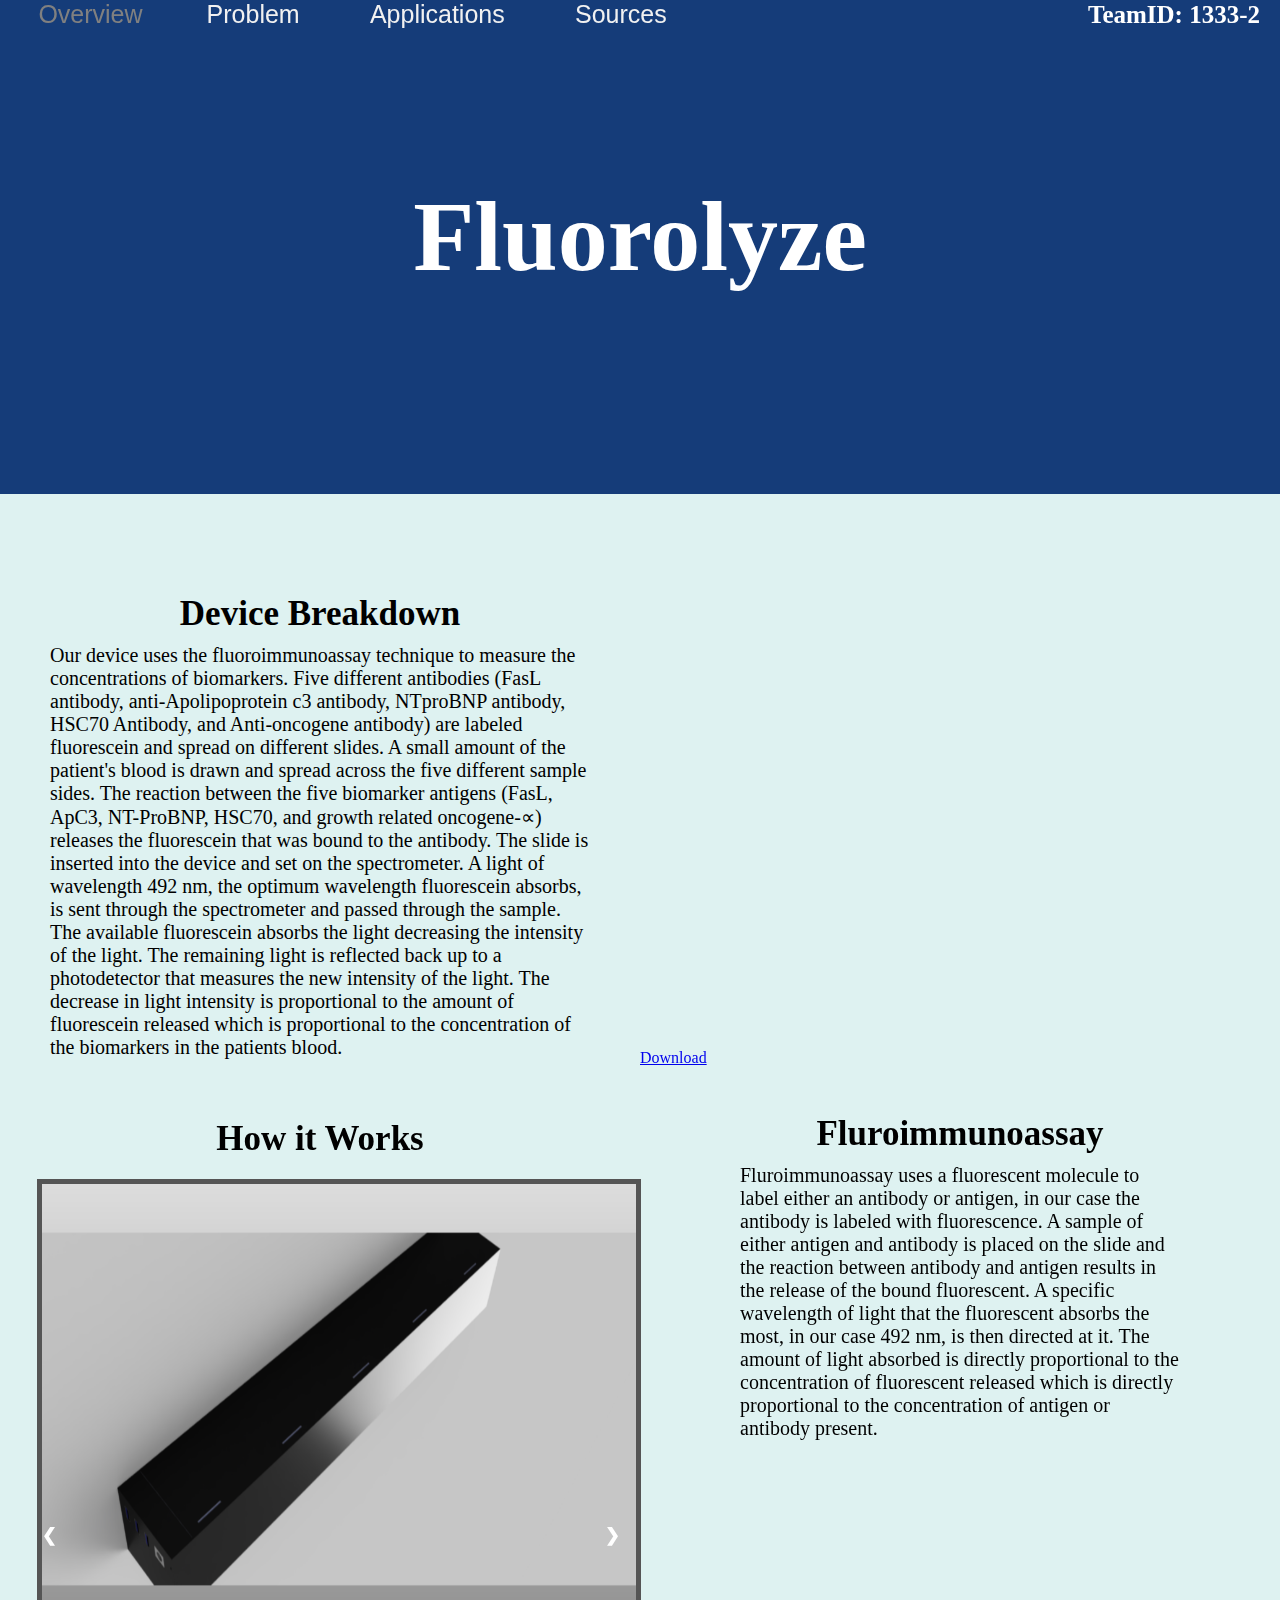
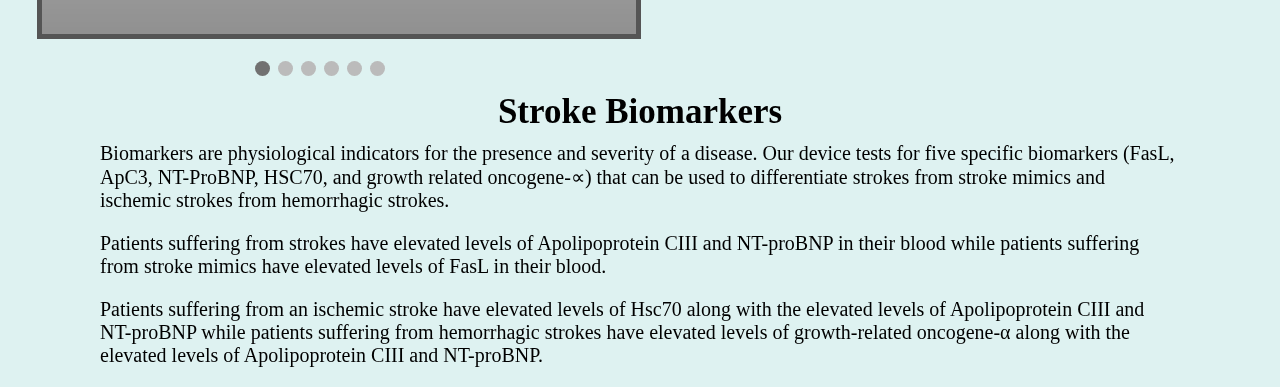
==== commit a16f0b55: "Finished font changes, and css element changes." ====
--- a/index.html
+++ b/index.html
@@ -14,7 +14,7 @@
 <!--<div id="main"><h1>Fluorolyze</h1></div><h2 id="teamid">TeamID: 1333-2</h2>--->
 <div class="row">
 <div class="columnnav">
-<div id="nav"><a class ="category" href="problem.html">Problem</a> <a id="current" class ="category" href="index.html">Overview</a> <a class ="category" href="applications.html">Applications</a> <a class="category" href="sources.html">Sources</a></div>
+<div id="nav"> <a id="current" class ="category" href="index.html">Overview</a><a class ="category" href="problem.html">Problem</a> <a class ="category" href="applications.html">Applications</a> <a class="category" href="sources.html">Sources</a></div>
 </div>
 <div class="columnID">
 <h2 id="teamid">TeamID: 1333-2</h2>
--- a/biotech.css
+++ b/biotech.css
@@ -8,10 +8,12 @@
     background: transparent;
 }
 #main{
+    font-family : "Franklin Gothic";
+
     padding: 150px;
     padding-bottom: 200px;
     text-align: center;
-    background: #0aa499;
+    background: #153c79;
     margin-top: 20;
     color: white;
     font-size: 100px;
@@ -35,13 +37,14 @@
 }
 
 body{
-    background-color: #F1F1F1;
+    background-color: #DEF2F1;
 }
 
 .columnnav {
+  font-family : "Franklin Gothic";
   width: 100%;
   padding-left: 3%;
-  background-color: #0aa499;
+  background-color: #153c79;
   border: 0 !important;
   margin-bottom: -20 !important;
   font-size: 25px;
@@ -49,7 +52,8 @@
 }
 
 .columnID {
-  background-color: #0aa499;
+  font-family : "Franklin Gothic";
+  background-color: #153c79;
   border: 0 !important;
   margin-bottom: -20 !important;
   font-size: 25px;
@@ -93,18 +97,19 @@
 }
 
 .category:hover{
-    color: #114084;
+    color: #808080;
 }
 
 .category:active{
-    color: #114084;
+    color: #808080;
 }
 
 #current{
-    color: #114084;
+    color: #808080;
 }
 
 .content{
+    font-family : "Verdana";
     text-align: left;
     font-size: 20px;
     padding: 10px;
@@ -118,23 +123,27 @@
 }
 
 #subheader{
+    font-family : "Arial Black";
     font-size: 35px;
     padding-top: 35px;
     text-align: center;
 }
 
 #subheader2{
+    font-family : "Arial Black";
     font-size: 35px;
     text-align: center;
 }
 
 #subheader3{
+    font-family : "Arial Black";
     font-size: 35px;
     padding-top: 50px;
     text-align: center;
 }
 
 #subheader4{
+    font-family : "Arial Black";
     font-size: 35px;
     padding-bottom: 50px;
     text-align: center;
@@ -272,4 +281,4 @@
   width:100%;
   height:50%;
   right:15%;
-}+}
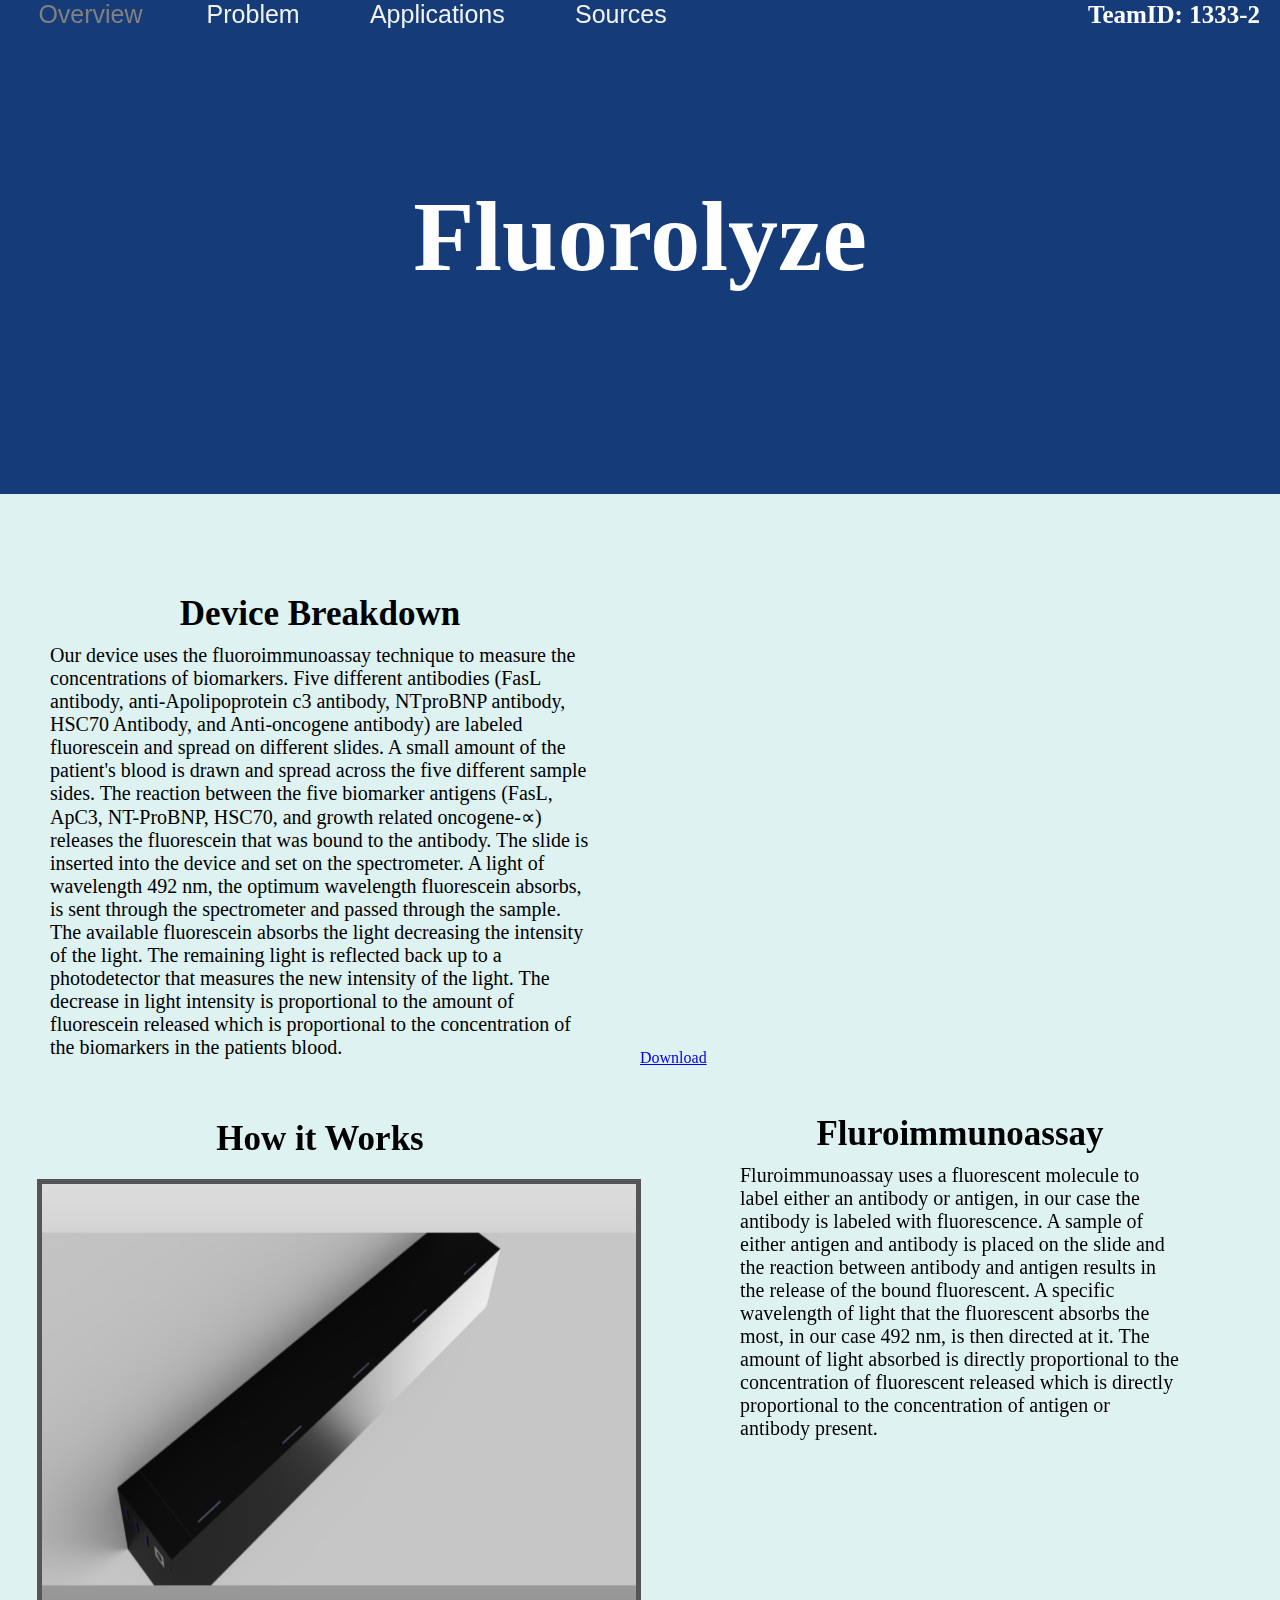
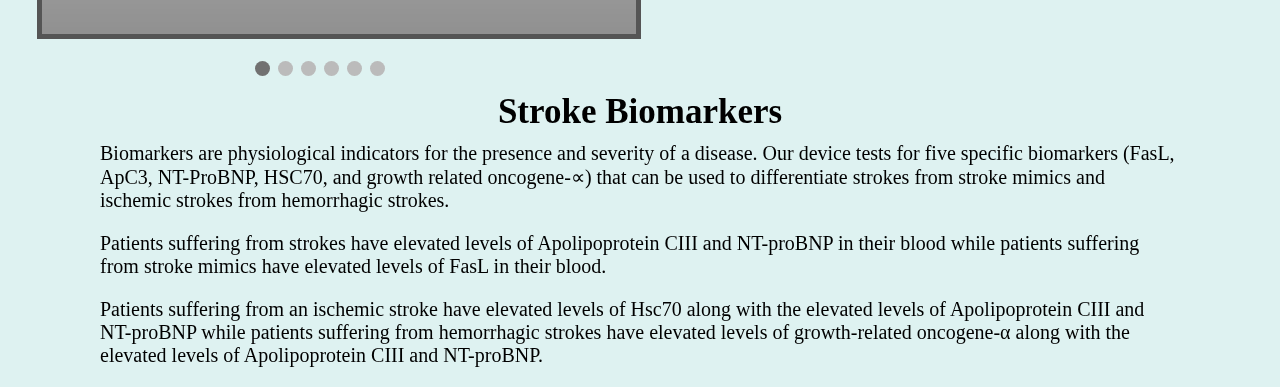
==== commit 12af29b2: "Rip Arrows" ====
--- a/index.html
+++ b/index.html
@@ -3,9 +3,7 @@
 <title>Biotech</title>
 <link rel="stylesheet" href="biotech.css">
 
-<meta name="apple-mobile-web-app-capable" content="yes">
-<meta content="text/html; charset=utf-8" http-equiv="content-type">
-<meta name="viewport" content="width=device-width, intial-scale=1">
+<meta name="viewport" content="width=device-width, initial-scale=1.0">
 
 </head>
 
@@ -72,8 +70,8 @@
             </div></p>
 
             <!-- Next and previous buttons -->
-            <a class="prev" onclick="plusSlides(-1)">&#10094;</a>
-            <a class="next" onclick="plusSlides(1)">&#10095;</a>
+          <!-- <a class="prev" onclick="plusSlides(-1)">&#10094;</a>
+            <a class="next" onclick="plusSlides(1)">&#10095;</a> -->
 
         </div>
         <br>
--- a/biotech.css
+++ b/biotech.css
@@ -196,7 +196,7 @@
   position: absolute;
   top: 170%;
   width: auto;
-  margin-top: -22px;
+  margin-top: 9%;
   padding: 16px;
   color: white;
   font-weight: bold;
@@ -208,12 +208,12 @@
 
 /* Position the "next button" to the right */
 .next {
-  left: 46%;
+  left: 46.5%;
   border-radius: 3px 0 0 3px;
 }
 
 .prev{
-  left: 2%;
+  left: 1%;
   border-radius: 3px 0 0 3px;
 }
 
